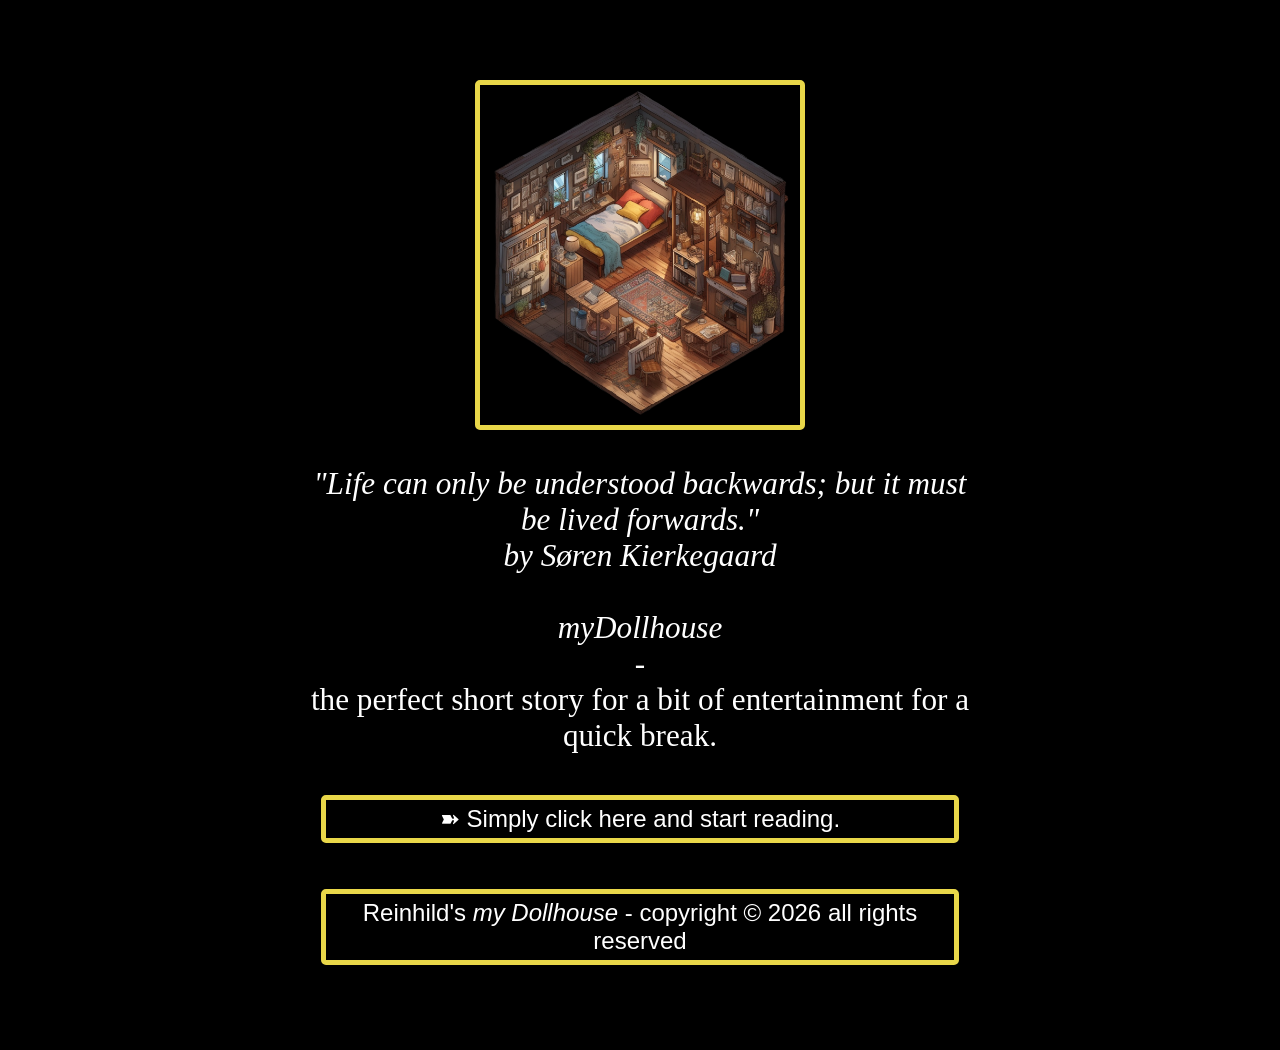
==== indexEngl.html @ 55d5963b "Add files via upload English pages added" ====
<!doctype html>
<html lang="en">
  <head>
    <meta charset="UTF-8" />
    <meta name="viewport" content="width=device-width, initial-scale=1.0" />
    <link rel="stylesheet" href="style.css" />
    <title>Welcome to myDollhouse!</title>
  </head>
  <body>
    <div class="container">
      <img id="frontImg" src="Images/dollhouse.png" alt="frontImg" />
      <div class="text">
        <br />
        <p>
          <em
            >"Life can only be understood backwards; but it must be lived
            forwards."<br />
            by Søren Kierkegaard</em
          ><br /><br />
          <em>myDollhouse </em> <br />
          - <br />the perfect short story for a bit of entertainment for a quick
          break.
        </p>
        <br />

        <button onclick="window.location.href = 'textEngl.html'">
          ➽ Simply click here and start reading.
        </button>
        <br />

        <br />
        <button id="copyright" onclick="change()">
          Reinhild's <em>my Dollhouse</em> - copyright &copy; 2026 all rights
          reserved
        </button>
        <br />
      </div>
    </div>
    <script src="mainEngl.js"></script>
  </body>
</html>
---- style.css ----
* {
  margin: 0;
  padding: 0;
  box-sizing: border-box;
}
body {
  background-color: black;
  font-family: Cambria, Cochin, Georgia, Times, "Times New Roman", serif;
}

.container {
  margin: 5rem;
  justify-content: center;
  display: flex;
  flex-direction: column;
  align-items: center;
}

#frontImg {
  border: 5px solid rgb(233, 215, 73);
  border-radius: 5px;
  width: 390px;
  height: 450px;
}

.text {
  font-size: 1.95rem;
  width: 60%;
  color: white;
  text-align: center;
}
button {
  margin: 5px;
  padding: 5px;
  font-size: 1.5rem;
  background-color: black;
  color: white;
  border: 5px solid rgb(233, 215, 73);
  border-radius: 5px;
  width: 95%;
}
button:hover {
  background-color: #da1c68;
  cursor: pointer;
}

@media screen and (max-width: 1600px) {
  #frontImg {
    border: 5px solid rgb(233, 215, 73);
    border-radius: 5px;
    width: 330px;
    height: 350px;
  }
}
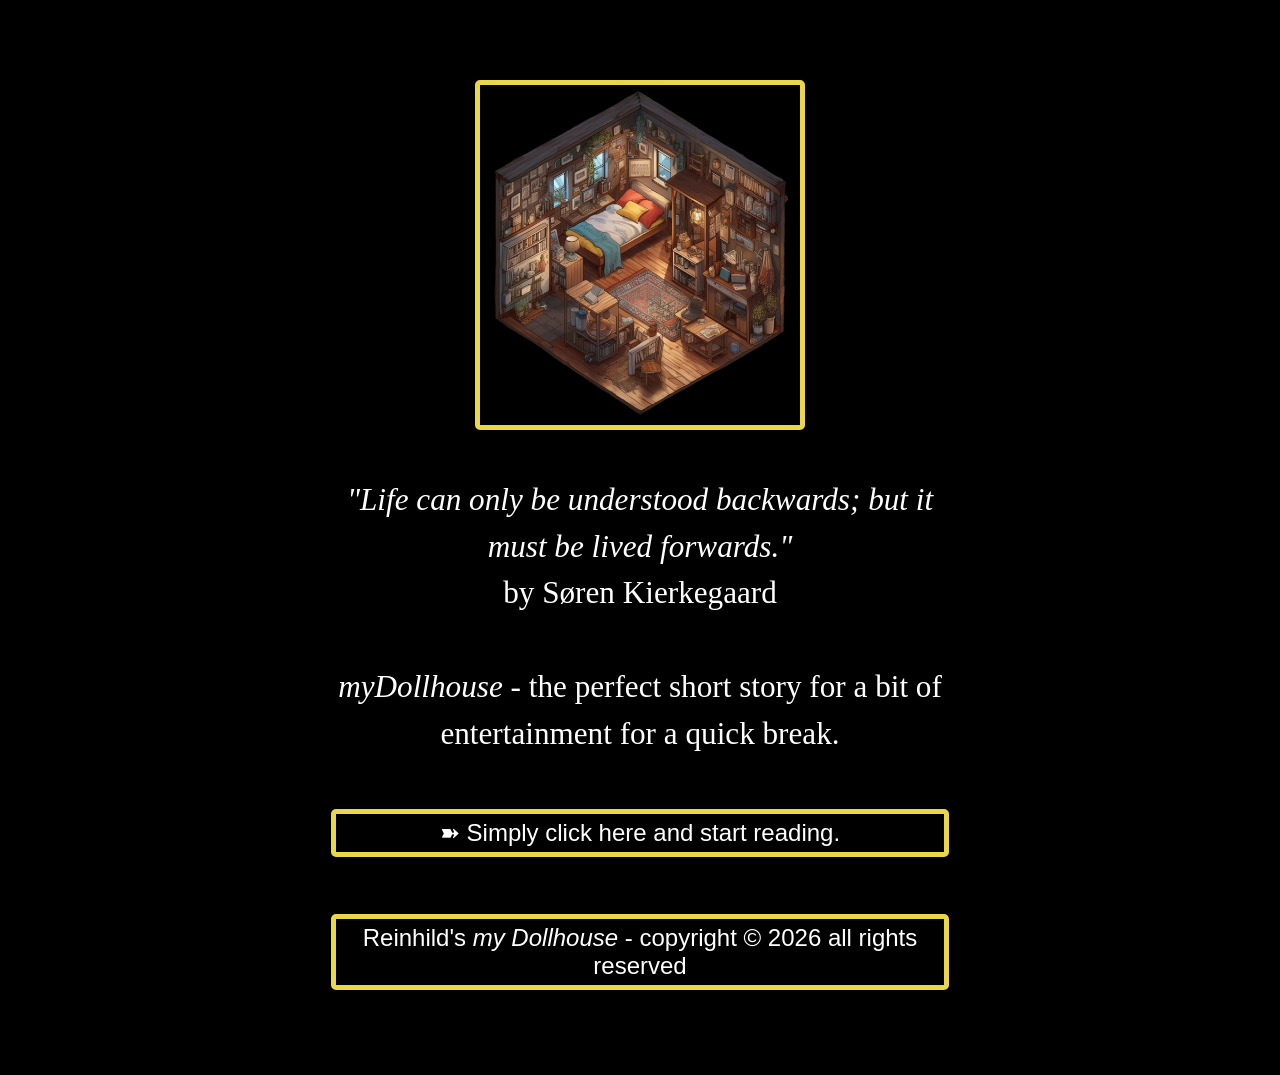
==== commit 8f57a256: "Add files via upload" ====
--- a/indexEngl.html
+++ b/indexEngl.html
@@ -14,12 +14,14 @@
         <p>
           <em
             >"Life can only be understood backwards; but it must be lived
-            forwards."<br />
-            by Søren Kierkegaard</em
-          ><br /><br />
-          <em>myDollhouse </em> <br />
-          - <br />the perfect short story for a bit of entertainment for a quick
-          break.
+            forwards."</em
+          ><br />
+          by Søren Kierkegaard<br />
+        </p>
+        <br />
+        <p>
+          <em>myDollhouse </em> - the perfect short story for a bit of
+          entertainment for a quick break.
         </p>
         <br />
 
--- a/style.css
+++ b/style.css
@@ -25,9 +25,19 @@
 
 .text {
   font-size: 1.95rem;
-  width: 60%;
+  width: 90%;
+  max-width: 650px;
+  margin: 0 auto;
   color: white;
   text-align: center;
+  line-height: 1.5;
+}
+
+@media (max-width: 600px) {
+  .text {
+    font-size: 1.3rem;
+    width: 95%;
+  }
 }
 button {
   margin: 5px;
